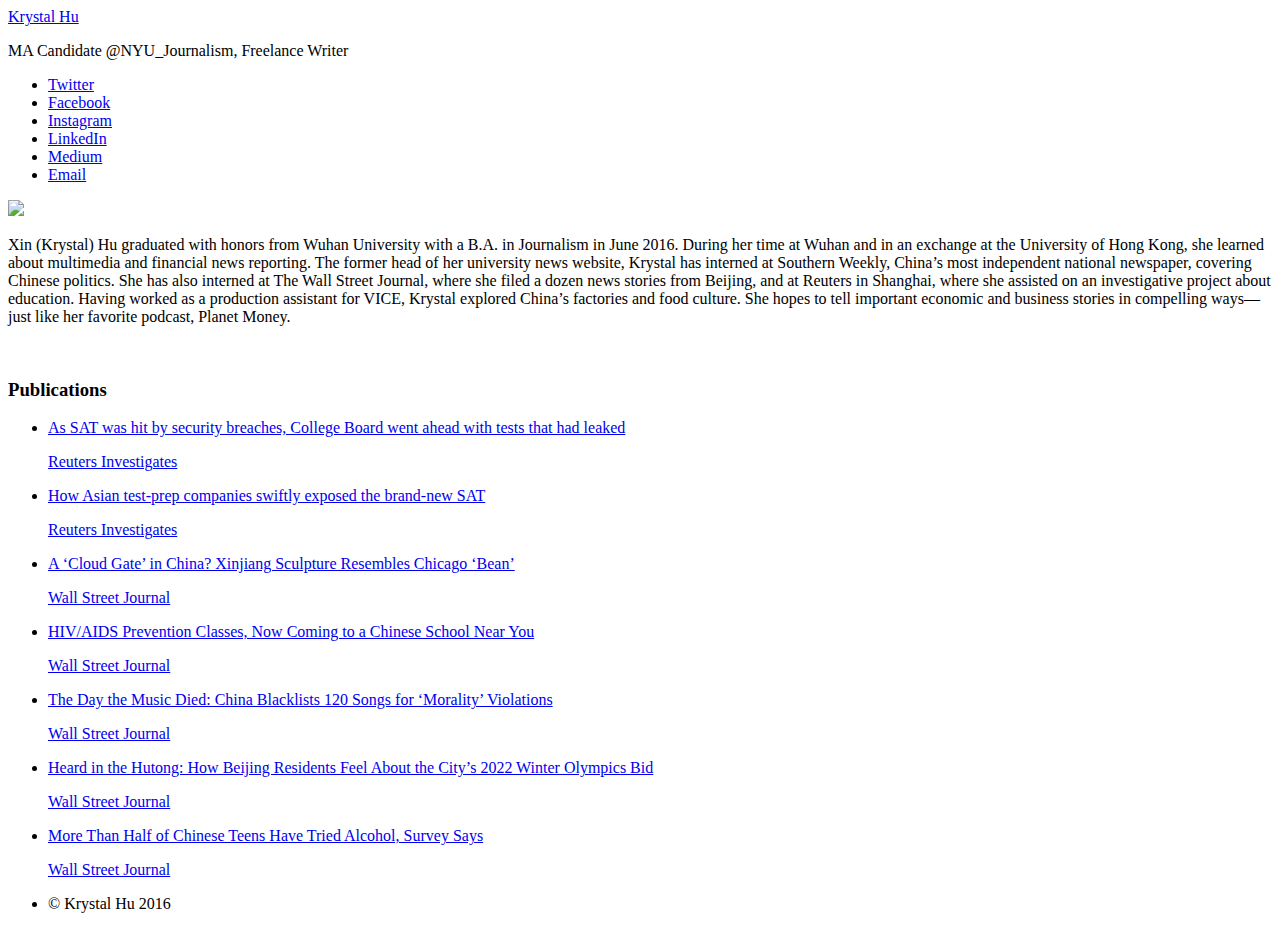
==== index.html @ babaa2e1 "added medium link" ====
<!DOCTYPE HTML>
<!--
	Phantom by HTML5 UP
	html5up.net | @ajlkn
	Free for personal and commercial use under the CCA 3.0 license (html5up.net/license)
-->
<html>
	<head>
		<title>Krystal Hu</title>
		<meta charset="utf-8" />
		<meta name="viewport" content="width=device-width, initial-scale=1" />
		<!--[if lte IE 8]><script src="assets/js/ie/html5shiv.js"></script><![endif]-->
		<link rel="stylesheet" href="assets/css/main.css" />
		<!--[if lte IE 9]><link rel="stylesheet" href="assets/css/ie9.css" /><![endif]-->
		<!--[if lte IE 8]><link rel="stylesheet" href="assets/css/ie8.css" /><![endif]-->
	</head>
	<body>
		<!-- Wrapper -->
			<div id="wrapper">

				<!-- Header -->
					<header id="header">
						<div class="inner">

							<!-- Logo -->
								<a href="index.html" class="logo">
									<span class="title">Krystal Hu</span>
								</a>
								<p class="slogan">
									MA Candidate @NYU_Journalism, Freelance Writer
								</p>
								<ul class="icons">
									<li><a href="https://twitter.com/xinxin_here" class="icon fa-twitter"><span class="label">Twitter</span></a></li>
									<li><a href="https://www.facebook.com/krystalxinhu" class="icon fa-facebook"><span class="label">Facebook</span></a></li>
									<li><a href="https://www.instagram.com/xinxin_here/" class="icon fa-instagram"><span class="label">Instagram</span></a></li>
									<li><a href="https://www.linkedin.com/in/xin-krystal-hu-96025784" class="icon fa-linkedin"><span class="label">LinkedIn</span></a></li>
									<li><a href="https://medium.com/@Xinxin_here" class="icon fa-medium"><span class="label">Medium</span></a></li>
									<li><a href="#" class="icon fa-envelope-o"><span class="label">Email</span></a></li>
								</ul>

							<!-- Nav -->
							<!-- 	<nav>
									<ul>
										<li><a href="#menu">Menu</a></li>
									</ul>
								</nav> -->

						</div>
					</header>

				<!-- Menu -->
					<!-- <nav id="menu">
						<h2>Menu</h2>
						<ul>
							<li><a href="index.html">Home</a></li>
							<li><a href="generic.html">Ipsum veroeros</a></li>
							<li><a href="generic.html">Tempus etiam</a></li>
							<li><a href="generic.html">Consequat dolor</a></li>
							<li><a href="elements.html">Elements</a></li>
						</ul>
					</nav> -->

				<!-- Main -->
					<div id="main">
						<div class="inner">
							<!-- <header>
								<h3>Writings</h3>
							</header> -->
							<section class="About">
								<div class="clearfix float-my-children">
								<img src="images/krystal.jpg" id="headshot">
								<p id="aboutme">
									Xin (Krystal) Hu graduated with honors from Wuhan University with a B.A. in Journalism in June 2016. During her time at Wuhan and in an exchange at the University of Hong Kong, she learned about multimedia and financial news reporting. The former head of her university news website, Krystal has interned at Southern Weekly, China’s most independent national newspaper, covering Chinese politics. She has also interned at The Wall Street Journal, where she filed a dozen news stories from Beijing, and at Reuters in Shanghai, where she assisted on an investigative project about education. Having worked as a production assistant for VICE, Krystal explored China’s factories and food culture. She hopes to tell important economic and business stories in compelling ways—just like her favorite podcast, Planet Money.
								</p>
								</div>
							

							</section>

							<section class="publications">
								<br>
								<h3 class="no-margin">Publications</h3>
								<ul class="articles">
									<li>
										<a href="http://www.reuters.com/investigates/special-report/college-sat-one/">
											<p class="lead">As SAT was hit by security breaches, College Board went ahead with tests that had leaked</p>
											<p class="source">Reuters Investigates</p>
										</a>
									</li>
									<li>
										<a href="http://www.reuters.com/investigates/special-report/college-sat-two/">
											<p class="lead">How Asian test-prep companies swiftly exposed the brand-new SAT</p>
											<p class="source">Reuters Investigates</p>
										</a>
									</li>

									<li>
										<a href="http://blogs.wsj.com/chinarealtime/2015/08/12/a-cloud-gate-in-china-xinjiang-sculpture-resembles-chicago-bean/">
											<p class="lead">A ‘Cloud Gate’ in China? Xinjiang Sculpture Resembles Chicago ‘Bean’</p>
											<p class="source">Wall Street Journal</p>
										</a>
									</li>
									<li>
										<a href="http://blogs.wsj.com/chinarealtime/2015/08/14/hivaids-prevention-classes-now-coming-to-a-chinese-school-near-you/">
											<p class="lead">HIV/AIDS Prevention Classes, Now Coming to a Chinese School Near You</p>
											<p class="source">Wall Street Journal</p>
										</a>
									</li>
									<li>
										<a href="http://blogs.wsj.com/chinarealtime/2015/08/12/the-day-the-music-died-china-blacklists-120-songs-for-morality-violations/">
											<p class="lead">The Day the Music Died: China Blacklists 120 Songs for ‘Morality’ Violations</p>
											<p class="source">Wall Street Journal</p>
										</a>
									</li>
									<li>
										<a href="http://blogs.wsj.com/chinarealtime/2015/04/03/heard-in-the-hutong-how-beijing-residents-feel-about-the-citys-2022-winter-olympics-bid/">
											<p class="lead">Heard in the Hutong: How Beijing Residents Feel About the City’s 2022 Winter Olympics Bid</p>
											<p class="source">Wall Street Journal</p>
										</a>
									</li>
									<li>
										<a href="http://blogs.wsj.com/chinarealtime/2015/06/12/more-than-half-of-chinese-teens-have-tried-alcohol-survey-says/">
											<p class="lead">More Than Half of Chinese Teens Have Tried Alcohol, Survey Says</p>
											<p class="source">Wall Street Journal</p>
										</a>
									</li>

								</ul>
							</section>
						</div>
			

				<!-- Footer -->
				<footer id="footer">
					<ul class="copyright">
						<li>&copy; Krystal Hu 2016</li>
					</ul>

				</footer>

			</div>

		<!-- Scripts -->
			<script src="assets/js/jquery.min.js"></script>
			<script src="assets/js/skel.min.js"></script>
			<script src="assets/js/util.js"></script>
			<!--[if lte IE 8]><script src="assets/js/ie/respond.min.js"></script><![endif]-->
			<script src="assets/js/main.js"></script>

	</body>
</html>
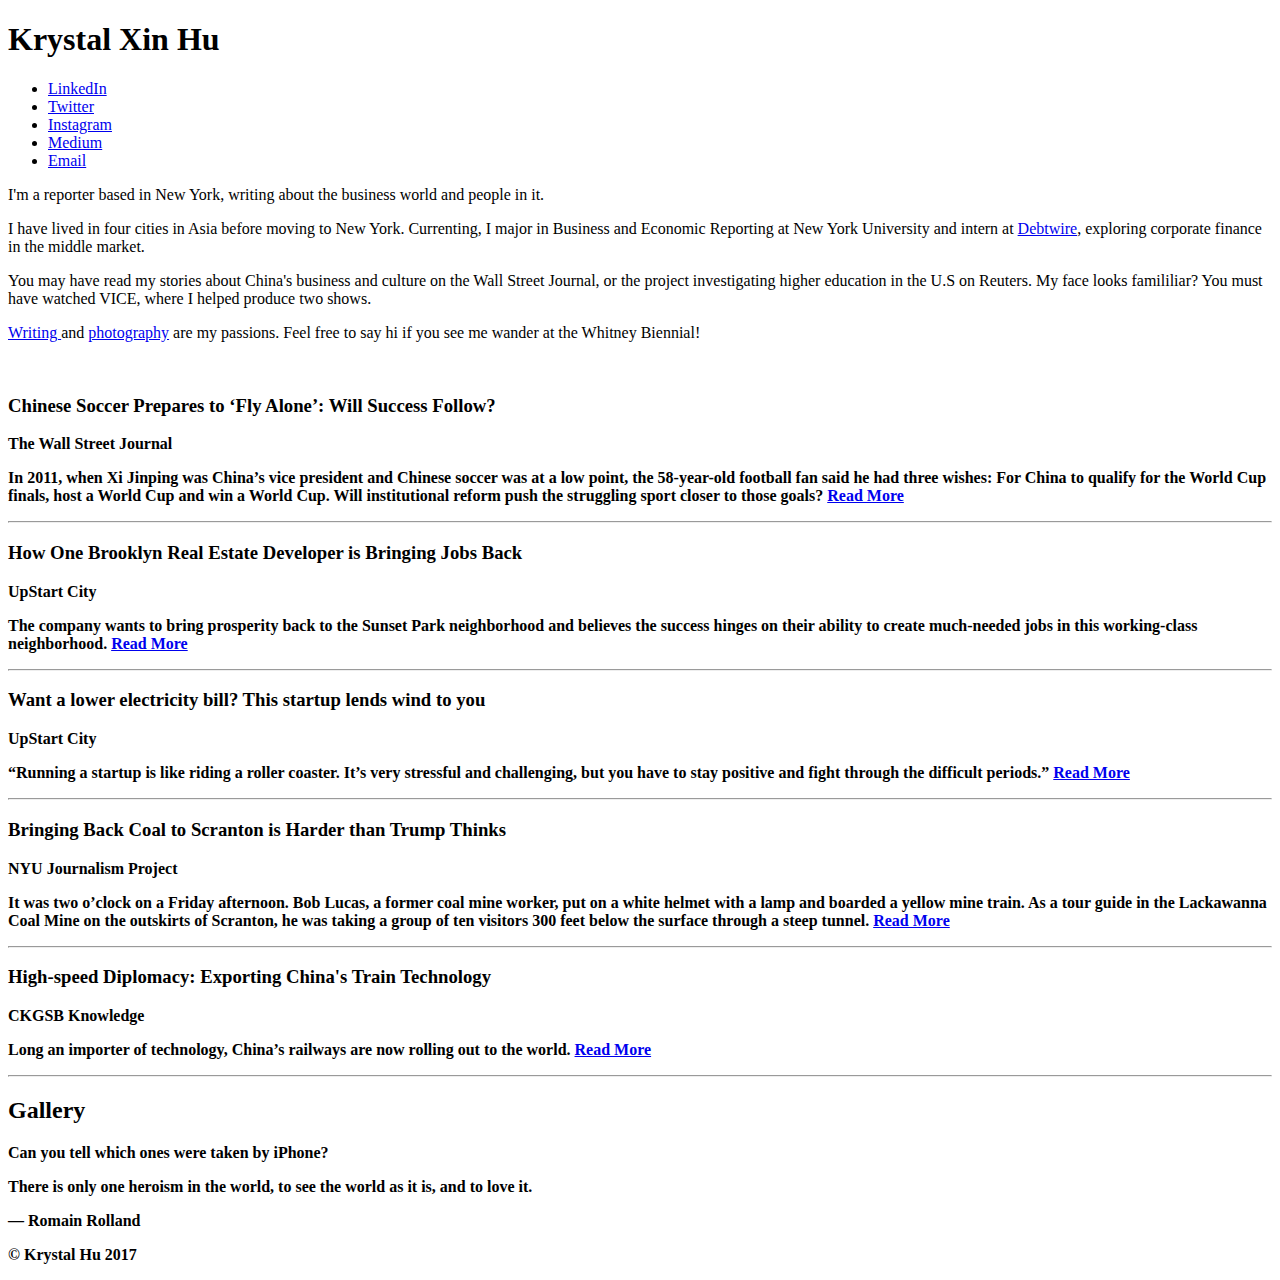
==== commit 7a5492d4: "added cname" ====
--- a/index.html
+++ b/index.html
@@ -1,151 +1,122 @@
 <!DOCTYPE HTML>
 <!--
-	Phantom by HTML5 UP
+	Story by HTML5 UP
 	html5up.net | @ajlkn
 	Free for personal and commercial use under the CCA 3.0 license (html5up.net/license)
+
+	Note: Only needed for demo purposes. Delete for production sites.
 -->
 <html>
 	<head>
 		<title>Krystal Hu</title>
 		<meta charset="utf-8" />
 		<meta name="viewport" content="width=device-width, initial-scale=1" />
-		<!--[if lte IE 8]><script src="assets/js/ie/html5shiv.js"></script><![endif]-->
 		<link rel="stylesheet" href="assets/css/main.css" />
-		<!--[if lte IE 9]><link rel="stylesheet" href="assets/css/ie9.css" /><![endif]-->
-		<!--[if lte IE 8]><link rel="stylesheet" href="assets/css/ie8.css" /><![endif]-->
 	</head>
 	<body>
+
 		<!-- Wrapper -->
-			<div id="wrapper">
+			<div id="wrapper" class="divided">
 
-				<!-- Header -->
-					<header id="header">
+				<!-- Banner -->
+					<section class="banner onload-image-fade-in onload-content-fade-right style3 orient-right content-align-left image-position-center">
+						<div class="content">
+							<h1>Krystal Xin Hu</h1>
+							<ul class="icons">
+								<li><a href="https://www.linkedin.com/in/krystalxinhu/"target="_blank" class="icon style1 fa-linkedin"><span class="label">LinkedIn</span></a></li>
+								<li><a href="https://twitter.com/Xinxin_here"/target="_blank" class="icon style1 fa-twitter"><span class="label">Twitter</span></a></li>
+								<li><a href="https://www.instagram.com/xinxin_here/"target="_blank" class="icon style1 fa-instagram"><span class="label">Instagram</span></a></li>
+								<li><a href="https://medium.com/@Xinxin_here"/target="_blank" class="icon style1 fa-medium"><span class="label">Medium</span></a></li>
+								<li><a href="mailto:krystalhu@nyu.edu"/target="_blank" class="icon style1 fa-envelope"><span class="label">Email</span></a></li>
+							</ul>
+							<p class="major"><!--[-->
+							I'm a reporter based in New York, writing about the business world and people in it.
+							<p>I have lived in four cities in Asia before moving to New York. Currenting, I major in Business and Economic Reporting at New York University and intern at <a href="http://www.debtwire.com/"target="_blank">Debtwire</a>, exploring corporate finance in the middle market.
+							<p>You may have read my stories about China's business and culture on the Wall Street Journal, or the project investigating higher education in the U.S on Reuters. My face looks famililiar? You must have watched VICE, where I helped produce two shows.
+                            <p><a class="smooth-scroll-top" href="#publication"> Writing </a> and <a class="smooth-scroll-middle" href="#gallery">photography</a> are my passions. Feel free to say hi if you see me wander at the Whitney Biennial!
+							</p>
+						</div>
+						<div class="image">
+							<img src="images/head.jpg" alt="" />
+						</div>
+					</section>
+					<section class="spotlight style1 orient-right content-align-left image-position-center onscroll-image-fade-in" id="publication">
+						<div class="content">
+							<header>
+							<h3>Chinese Soccer Prepares to ‘Fly Alone’: Will Success Follow?</h3><strong>
+                            	<p>The Wall Street Journal</p>
+                            </header>
+							    <p>In 2011, when Xi Jinping was China’s vice president and Chinese soccer was at a low point, the 58-year-old football fan said he had three wishes: For China to qualify for the World Cup finals, host a World Cup and win a World Cup. Will institutional reform push the struggling sport closer to those goals?  <a href="http://blogs.wsj.com/chinarealtime/2015/08/19/chinese-soccer-prepares-to-fly-alone-will-success-follow/"target="_blank">Read More</a> 
+							<hr>
+							<header>
+							<h3>How One Brooklyn Real Estate Developer is Bringing Jobs Back</h3><strong>
+                            	<p>UpStart City</p>
+                            </header>
+							    <p>The company wants to bring prosperity back to the Sunset Park neighborhood and believes the success hinges on their ability to create much-needed jobs in this working-class neighborhood. <a href="https://medium.com/upstartcity/how-one-brooklyn-real-estate-developer-is-bringing-jobs-back-8904885734bd#.rgj0ant4u/" target="_blank">Read More</a> 
+							<hr>
+
+							<header>
+							 <h3>Want a lower electricity bill? This startup lends wind to you</h3></strong>
+							 <p>UpStart City</p></header>
+							 <p>“Running a startup is like riding a roller coaster. It’s very stressful and challenging, but you have to stay positive and fight through the difficult periods.” <a href="https://medium.com/upstartcity/want-a-lower-electricity-bill-this-startup-lends-wind-to-you-55eb260911fc#.lss23z9jd target="_blank">Read More</a>
+							<hr>
+
+							<header>
+							<h3>Bringing Back Coal to Scranton is Harder than Trump Thinks</h3>
+							<p>NYU Journalism Project</header>
+							<p>It was two o’clock on a Friday afternoon. Bob Lucas, a former coal mine worker, put on a white helmet with a lamp and boarded a yellow mine train. As a tour guide in the Lackawanna Coal Mine on the outskirts of Scranton, he was taking a group of ten visitors 300 feet below the surface through a steep tunnel. <a href="https://medium.com/upstartcity/how-one-brooklyn-real-estate-developer-is-bringing-jobs-back-8904885734bd#.j5exe3h0c"target="_blank">Read More</a> 
+							<hr>
+
+							<header>
+							<h3>High-speed Diplomacy: Exporting China's Train Technology</h3>
+							<p>CKGSB Knowledge</p></header>
+							<p>Long an importer of technology, China’s railways are now rolling out to the world. <a href="http://knowledge.ckgsb.edu.cn/2017/01/30/technology/china-high-speed-train-technology/"target="_blank">Read More</a> 
+							<hr>
+						</div>
+	
+					</section>
+
+
+				<!-- Gallery -->
+					<section class="wrapper style1 align-center" id="gallery">
 						<div class="inner">
+							<h2>Gallery</h2>
+							<p>Can you tell which ones were taken by iPhone?
+							<!-- <span class="demo-controls"></span> -->
+							</p>
+						</div>
 
-							<!-- Logo -->
-								<a href="index.html" class="logo">
-									<span class="title">Krystal Hu</span>
-								</a>
-								<p class="slogan">
-									MA Candidate @NYU_Journalism, Freelance Writer
-								</p>
-								<ul class="icons">
-									<li><a href="https://twitter.com/xinxin_here" class="icon fa-twitter"><span class="label">Twitter</span></a></li>
-									<li><a href="https://www.facebook.com/krystalxinhu" class="icon fa-facebook"><span class="label">Facebook</span></a></li>
-									<li><a href="https://www.instagram.com/xinxin_here/" class="icon fa-instagram"><span class="label">Instagram</span></a></li>
-									<li><a href="https://www.linkedin.com/in/xin-krystal-hu-96025784" class="icon fa-linkedin"><span class="label">LinkedIn</span></a></li>
-									<li><a href="https://medium.com/@Xinxin_here" class="icon fa-medium"><span class="label">Medium</span></a></li>
-									<li><a href="#" class="icon fa-envelope-o"><span class="label">Email</span></a></li>
-								</ul>
+						<!-- Gallery -->
+							<div class="gallery style2 big lightbox">
+							</div>
 
-							<!-- Nav -->
-							<!-- 	<nav>
-									<ul>
-										<li><a href="#menu">Menu</a></li>
-									</ul>
-								</nav> -->
+					</section>
+					<section class="wrapper style1 align-center">
+					<div class="inner">
+							<p>There is only one heroism in the world, to see the world as it is, and to love it. 
+							<p>— Romain Rolland</p>
+						</div>
 
-						</div>
-					</header>
-
-				<!-- Menu -->
-					<!-- <nav id="menu">
-						<h2>Menu</h2>
-						<ul>
-							<li><a href="index.html">Home</a></li>
-							<li><a href="generic.html">Ipsum veroeros</a></li>
-							<li><a href="generic.html">Tempus etiam</a></li>
-							<li><a href="generic.html">Consequat dolor</a></li>
-							<li><a href="elements.html">Elements</a></li>
-						</ul>
-					</nav> -->
-
-				<!-- Main -->
-					<div id="main">
-						<div class="inner">
-							<!-- <header>
-								<h3>Writings</h3>
-							</header> -->
-							<section class="About">
-								<div class="clearfix float-my-children">
-								<img src="images/krystal.jpg" id="headshot">
-								<p id="aboutme">
-									Xin (Krystal) Hu graduated with honors from Wuhan University with a B.A. in Journalism in June 2016. During her time at Wuhan and in an exchange at the University of Hong Kong, she learned about multimedia and financial news reporting. The former head of her university news website, Krystal has interned at Southern Weekly, China’s most independent national newspaper, covering Chinese politics. She has also interned at The Wall Street Journal, where she filed a dozen news stories from Beijing, and at Reuters in Shanghai, where she assisted on an investigative project about education. Having worked as a production assistant for VICE, Krystal explored China’s factories and food culture. She hopes to tell important economic and business stories in compelling ways—just like her favorite podcast, Planet Money.
-								</p>
-								</div>
-							
-
-							</section>
-
-							<section class="publications">
-								<br>
-								<h3 class="no-margin">Publications</h3>
-								<ul class="articles">
-									<li>
-										<a href="http://www.reuters.com/investigates/special-report/college-sat-one/">
-											<p class="lead">As SAT was hit by security breaches, College Board went ahead with tests that had leaked</p>
-											<p class="source">Reuters Investigates</p>
-										</a>
-									</li>
-									<li>
-										<a href="http://www.reuters.com/investigates/special-report/college-sat-two/">
-											<p class="lead">How Asian test-prep companies swiftly exposed the brand-new SAT</p>
-											<p class="source">Reuters Investigates</p>
-										</a>
-									</li>
-
-									<li>
-										<a href="http://blogs.wsj.com/chinarealtime/2015/08/12/a-cloud-gate-in-china-xinjiang-sculpture-resembles-chicago-bean/">
-											<p class="lead">A ‘Cloud Gate’ in China? Xinjiang Sculpture Resembles Chicago ‘Bean’</p>
-											<p class="source">Wall Street Journal</p>
-										</a>
-									</li>
-									<li>
-										<a href="http://blogs.wsj.com/chinarealtime/2015/08/14/hivaids-prevention-classes-now-coming-to-a-chinese-school-near-you/">
-											<p class="lead">HIV/AIDS Prevention Classes, Now Coming to a Chinese School Near You</p>
-											<p class="source">Wall Street Journal</p>
-										</a>
-									</li>
-									<li>
-										<a href="http://blogs.wsj.com/chinarealtime/2015/08/12/the-day-the-music-died-china-blacklists-120-songs-for-morality-violations/">
-											<p class="lead">The Day the Music Died: China Blacklists 120 Songs for ‘Morality’ Violations</p>
-											<p class="source">Wall Street Journal</p>
-										</a>
-									</li>
-									<li>
-										<a href="http://blogs.wsj.com/chinarealtime/2015/04/03/heard-in-the-hutong-how-beijing-residents-feel-about-the-citys-2022-winter-olympics-bid/">
-											<p class="lead">Heard in the Hutong: How Beijing Residents Feel About the City’s 2022 Winter Olympics Bid</p>
-											<p class="source">Wall Street Journal</p>
-										</a>
-									</li>
-									<li>
-										<a href="http://blogs.wsj.com/chinarealtime/2015/06/12/more-than-half-of-chinese-teens-have-tried-alcohol-survey-says/">
-											<p class="lead">More Than Half of Chinese Teens Have Tried Alcohol, Survey Says</p>
-											<p class="source">Wall Street Journal</p>
-										</a>
-									</li>
-
-								</ul>
-							</section>
-						</div>
-			
+					</section>
 
 				<!-- Footer -->
-				<footer id="footer">
-					<ul class="copyright">
-						<li>&copy; Krystal Hu 2016</li>
-					</ul>
-
-				</footer>
+					<footer class="wrapper style1 align-center">
+							<p>&copy; Krystal Hu 2017</p>
+						</div>
+					</footer>
 
 			</div>
 
 		<!-- Scripts -->
 			<script src="assets/js/jquery.min.js"></script>
+			<script src="assets/js/jquery.scrollex.min.js"></script>
+			<script src="assets/js/jquery.scrolly.min.js"></script>
 			<script src="assets/js/skel.min.js"></script>
 			<script src="assets/js/util.js"></script>
-			<!--[if lte IE 8]><script src="assets/js/ie/respond.min.js"></script><![endif]-->
 			<script src="assets/js/main.js"></script>
 
+		<!-- Note: Only needed for demo purposes. Delete for production sites. -->
+			<script src="assets/js/demo.js"></script>
+
 	</body>
-</html>+</html>
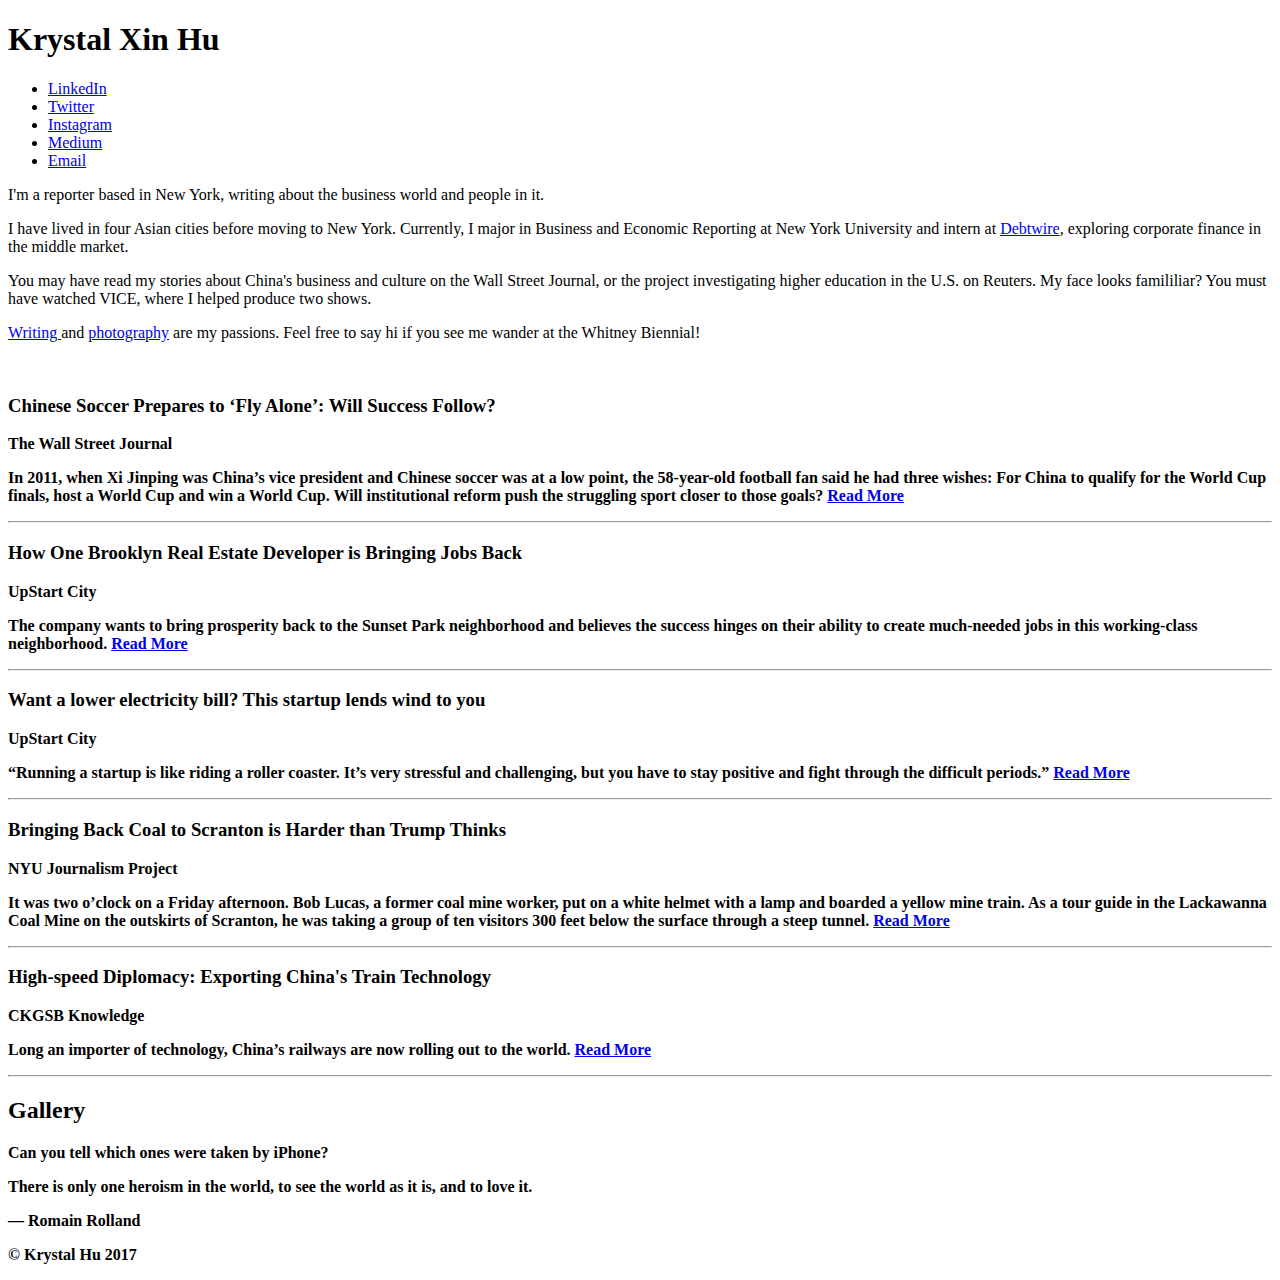
==== commit d9ab2f8d: "Update index.html" ====
--- a/index.html
+++ b/index.html
@@ -31,8 +31,8 @@
 							</ul>
 							<p class="major"><!--[-->
 							I'm a reporter based in New York, writing about the business world and people in it.
-							<p>I have lived in four cities in Asia before moving to New York. Currenting, I major in Business and Economic Reporting at New York University and intern at <a href="http://www.debtwire.com/"target="_blank">Debtwire</a>, exploring corporate finance in the middle market.
-							<p>You may have read my stories about China's business and culture on the Wall Street Journal, or the project investigating higher education in the U.S on Reuters. My face looks famililiar? You must have watched VICE, where I helped produce two shows.
+							<p>I have lived in four Asian cities before moving to New York. Currently, I major in Business and Economic Reporting at New York University and intern at <a href="http://www.debtwire.com/"target="_blank">Debtwire</a>, exploring corporate finance in the middle market.
+							<p>You may have read my stories about China's business and culture on the Wall Street Journal, or the project investigating higher education in the U.S. on Reuters. My face looks famililiar? You must have watched VICE, where I helped produce two shows.
                             <p><a class="smooth-scroll-top" href="#publication"> Writing </a> and <a class="smooth-scroll-middle" href="#gallery">photography</a> are my passions. Feel free to say hi if you see me wander at the Whitney Biennial!
 							</p>
 						</div>
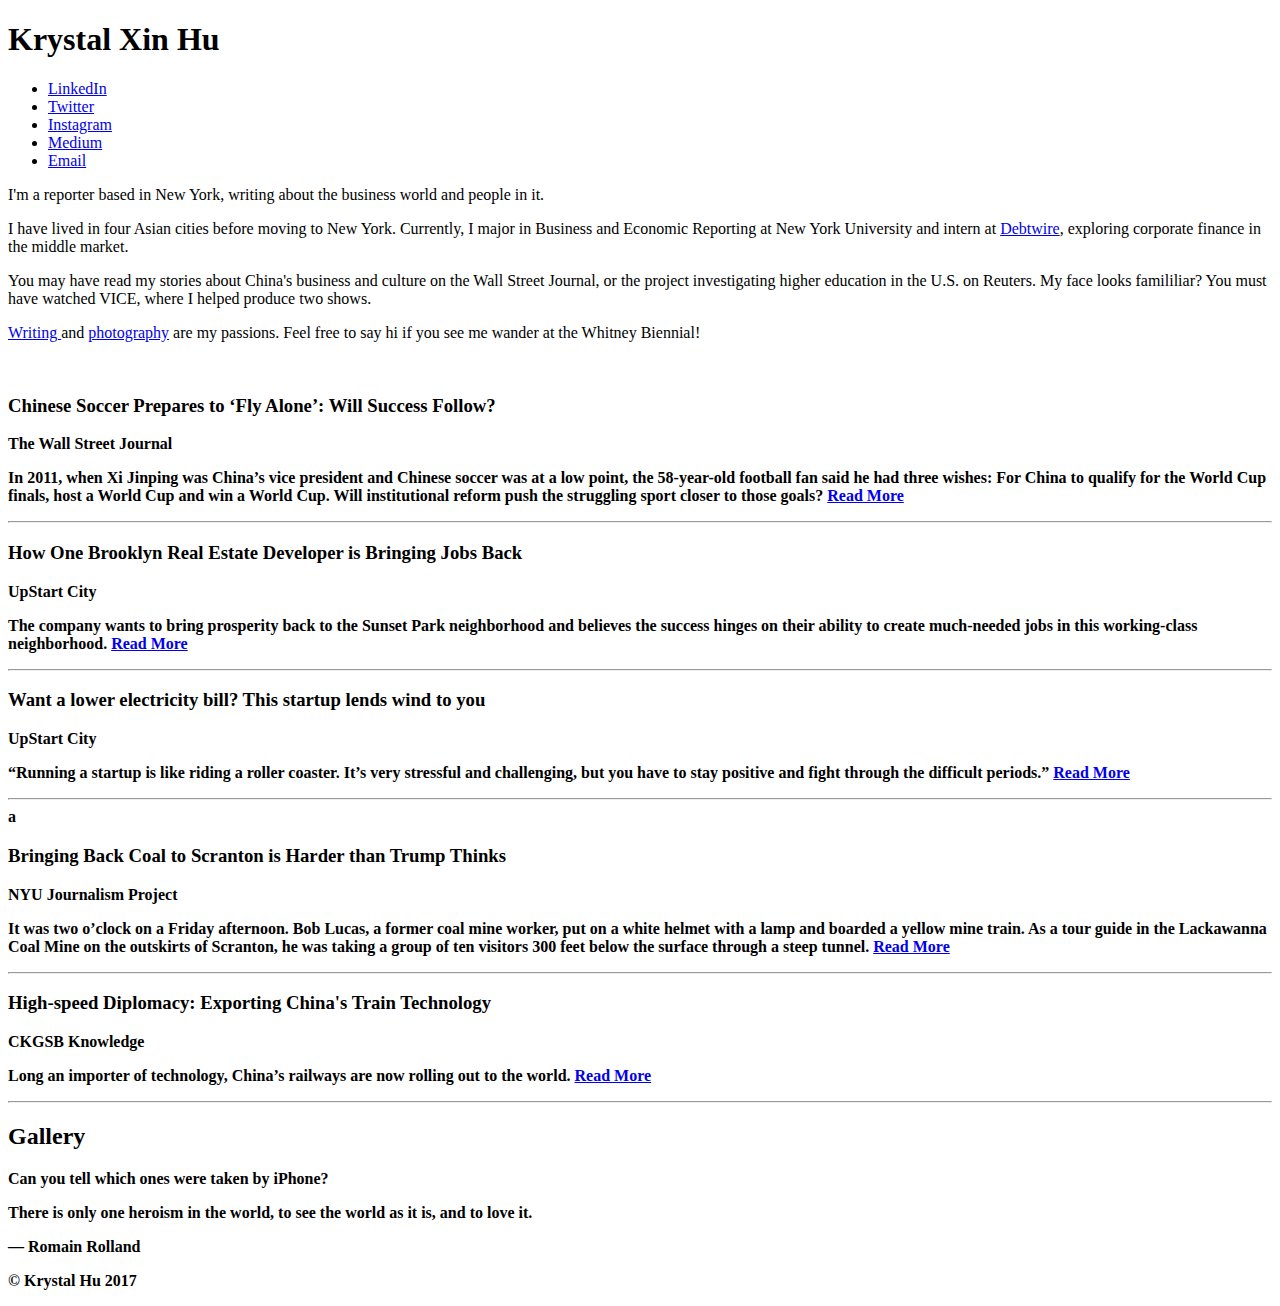
==== commit 1609f109: "Update index.html" ====
--- a/index.html
+++ b/index.html
@@ -61,7 +61,7 @@
 							 <p>“Running a startup is like riding a roller coaster. It’s very stressful and challenging, but you have to stay positive and fight through the difficult periods.” <a href="https://medium.com/upstartcity/want-a-lower-electricity-bill-this-startup-lends-wind-to-you-55eb260911fc#.lss23z9jd target="_blank">Read More</a>
 							<hr>
 
-							<header>
+							<header>a
 							<h3>Bringing Back Coal to Scranton is Harder than Trump Thinks</h3>
 							<p>NYU Journalism Project</header>
 							<p>It was two o’clock on a Friday afternoon. Bob Lucas, a former coal mine worker, put on a white helmet with a lamp and boarded a yellow mine train. As a tour guide in the Lackawanna Coal Mine on the outskirts of Scranton, he was taking a group of ten visitors 300 feet below the surface through a steep tunnel. <a href="https://medium.com/upstartcity/how-one-brooklyn-real-estate-developer-is-bringing-jobs-back-8904885734bd#.j5exe3h0c"target="_blank">Read More</a> 
@@ -106,7 +106,16 @@
 					</footer>
 
 			</div>
+                        <script>
+                        (function(i,s,o,g,r,a,m){i['GoogleAnalyticsObject']=r;i[r]=i[r]||function(){
+                       	(i[r].q=i[r].q||[]).push(arguments)},i[r].l=1*new Date();a=s.createElement(o),
+ 			m=s.getElementsByTagName(o)[0];a.async=1;a.src=g;m.parentNode.insertBefore(a,m)
+  			})(window,document,'script','https://www.google-analytics.com/analytics.js','ga');
 
+  			ga('create', 'UA-56271786-2', 'auto');
+  			ga('send', 'pageview');
+
+			</script>
 		<!-- Scripts -->
 			<script src="assets/js/jquery.min.js"></script>
 			<script src="assets/js/jquery.scrollex.min.js"></script>
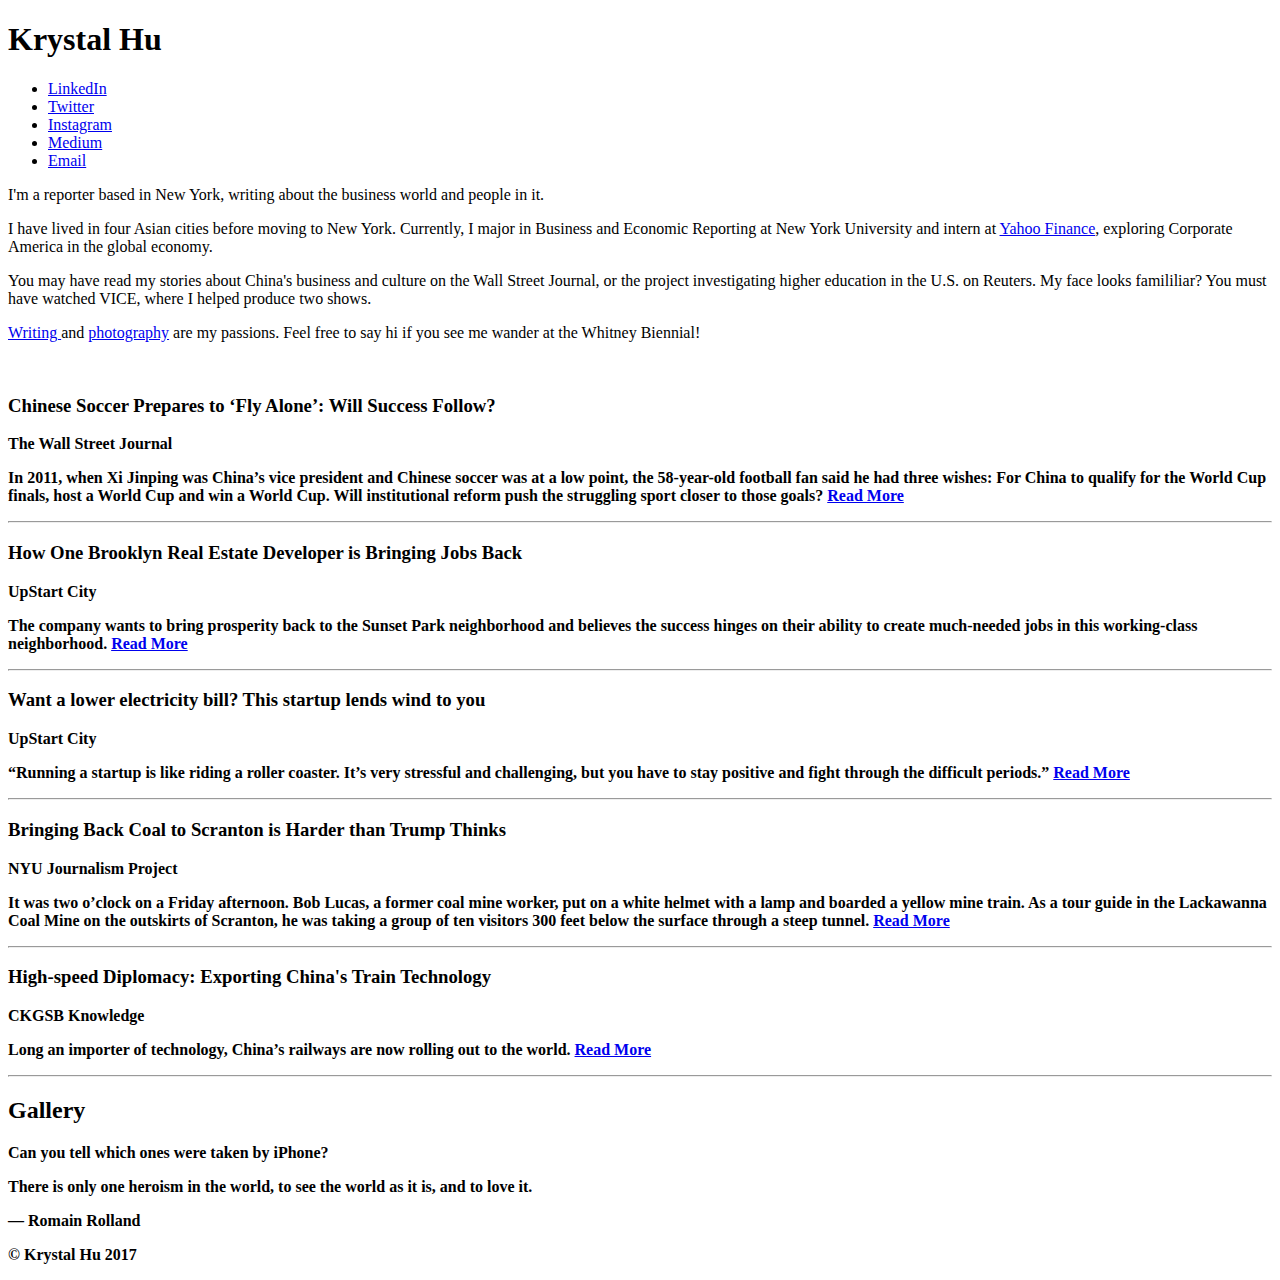
==== commit d87995ea: "Update index.html" ====
--- a/index.html
+++ b/index.html
@@ -21,17 +21,17 @@
 				<!-- Banner -->
 					<section class="banner onload-image-fade-in onload-content-fade-right style3 orient-right content-align-left image-position-center">
 						<div class="content">
-							<h1>Krystal Xin Hu</h1>
+							<h1>Krystal Hu</h1>
 							<ul class="icons">
 								<li><a href="https://www.linkedin.com/in/krystalxinhu/"target="_blank" class="icon style1 fa-linkedin"><span class="label">LinkedIn</span></a></li>
-								<li><a href="https://twitter.com/Xinxin_here"/target="_blank" class="icon style1 fa-twitter"><span class="label">Twitter</span></a></li>
+								<li><a href="https://twitter.com/readkrystalhu"/target="_blank" class="icon style1 fa-twitter"><span class="label">Twitter</span></a></li>
 								<li><a href="https://www.instagram.com/xinxin_here/"target="_blank" class="icon style1 fa-instagram"><span class="label">Instagram</span></a></li>
 								<li><a href="https://medium.com/@Xinxin_here"/target="_blank" class="icon style1 fa-medium"><span class="label">Medium</span></a></li>
 								<li><a href="mailto:krystalhu@nyu.edu"/target="_blank" class="icon style1 fa-envelope"><span class="label">Email</span></a></li>
 							</ul>
 							<p class="major"><!--[-->
 							I'm a reporter based in New York, writing about the business world and people in it.
-							<p>I have lived in four Asian cities before moving to New York. Currently, I major in Business and Economic Reporting at New York University and intern at <a href="http://www.debtwire.com/"target="_blank">Debtwire</a>, exploring corporate finance in the middle market.
+							<p>I have lived in four Asian cities before moving to New York. Currently, I major in Business and Economic Reporting at New York University and intern at <a href="https://www.yahoo.com/author/krystal-hu/"target="_blank">Yahoo Finance</a>, exploring Corporate America in the global economy.
 							<p>You may have read my stories about China's business and culture on the Wall Street Journal, or the project investigating higher education in the U.S. on Reuters. My face looks famililiar? You must have watched VICE, where I helped produce two shows.
                             <p><a class="smooth-scroll-top" href="#publication"> Writing </a> and <a class="smooth-scroll-middle" href="#gallery">photography</a> are my passions. Feel free to say hi if you see me wander at the Whitney Biennial!
 							</p>
@@ -61,7 +61,7 @@
 							 <p>“Running a startup is like riding a roller coaster. It’s very stressful and challenging, but you have to stay positive and fight through the difficult periods.” <a href="https://medium.com/upstartcity/want-a-lower-electricity-bill-this-startup-lends-wind-to-you-55eb260911fc#.lss23z9jd target="_blank">Read More</a>
 							<hr>
 
-							<header>a
+							<header>
 							<h3>Bringing Back Coal to Scranton is Harder than Trump Thinks</h3>
 							<p>NYU Journalism Project</header>
 							<p>It was two o’clock on a Friday afternoon. Bob Lucas, a former coal mine worker, put on a white helmet with a lamp and boarded a yellow mine train. As a tour guide in the Lackawanna Coal Mine on the outskirts of Scranton, he was taking a group of ten visitors 300 feet below the surface through a steep tunnel. <a href="https://medium.com/upstartcity/how-one-brooklyn-real-estate-developer-is-bringing-jobs-back-8904885734bd#.j5exe3h0c"target="_blank">Read More</a> 
